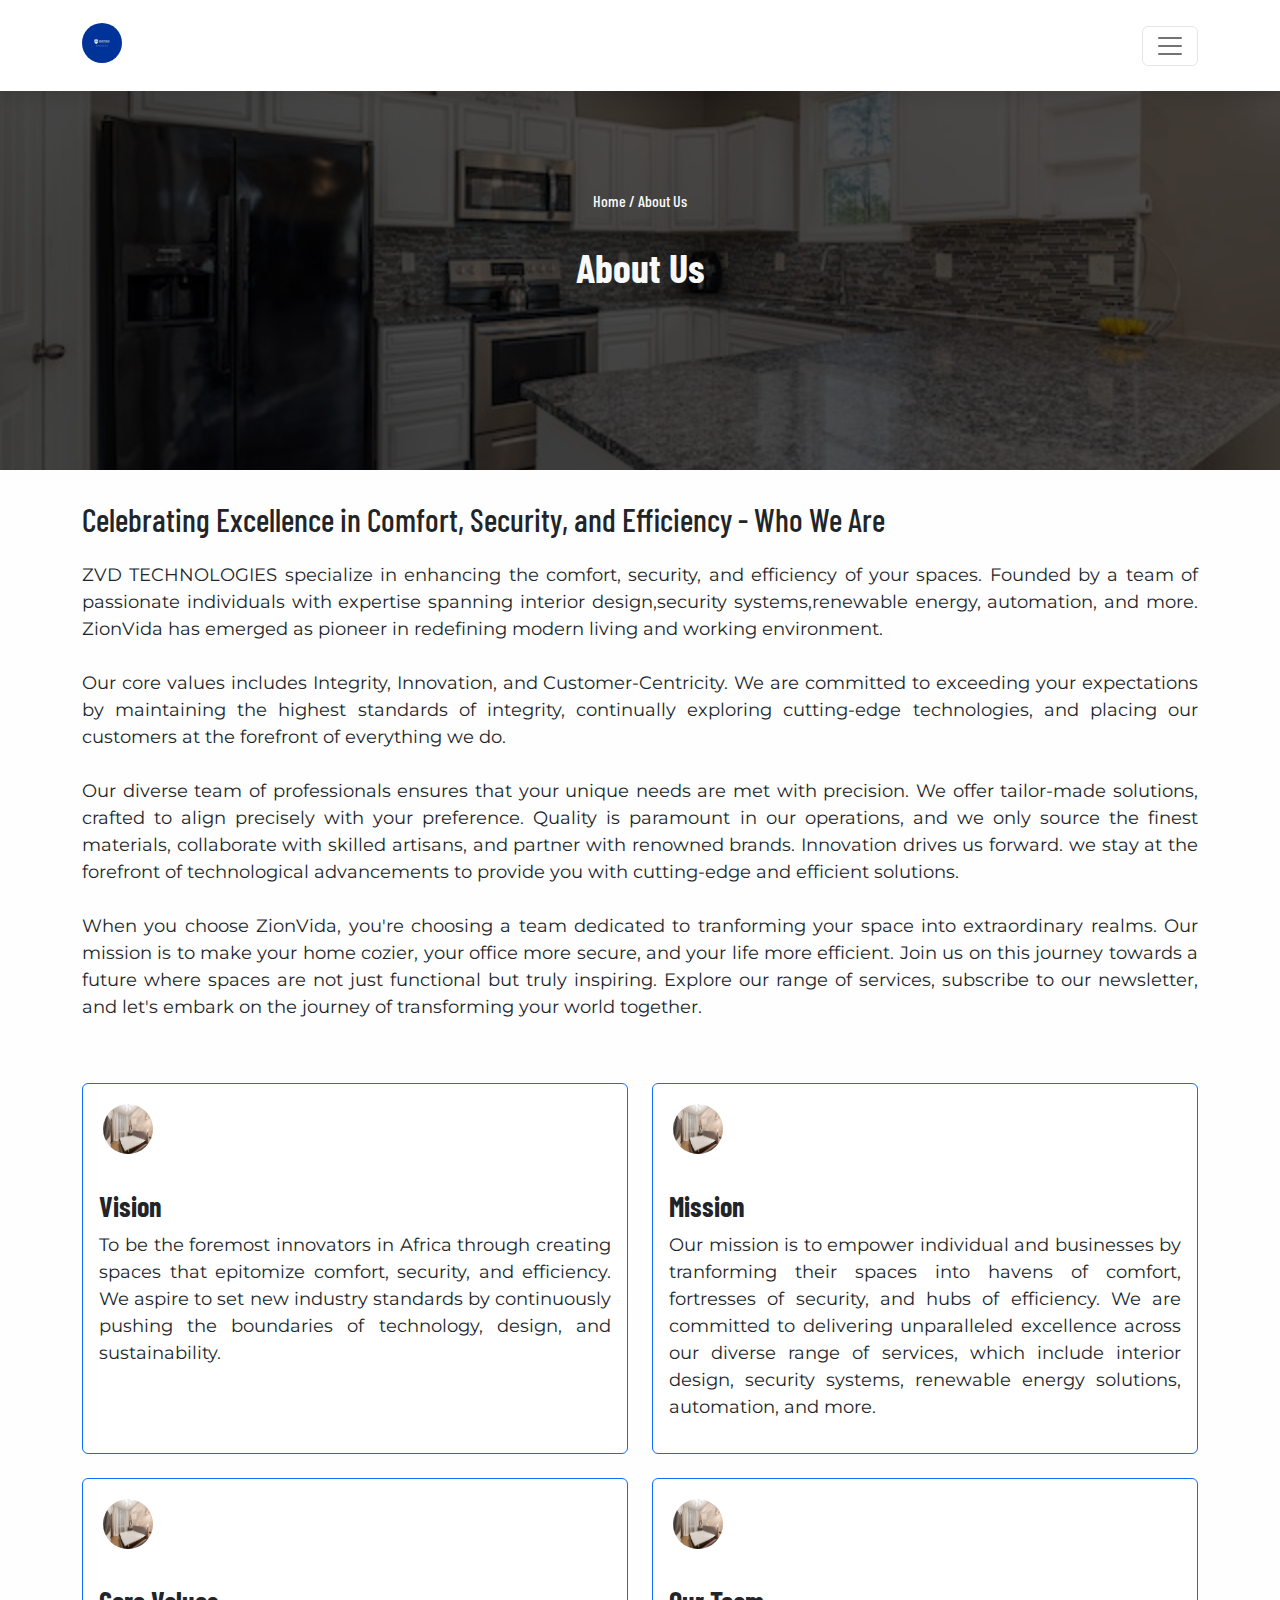
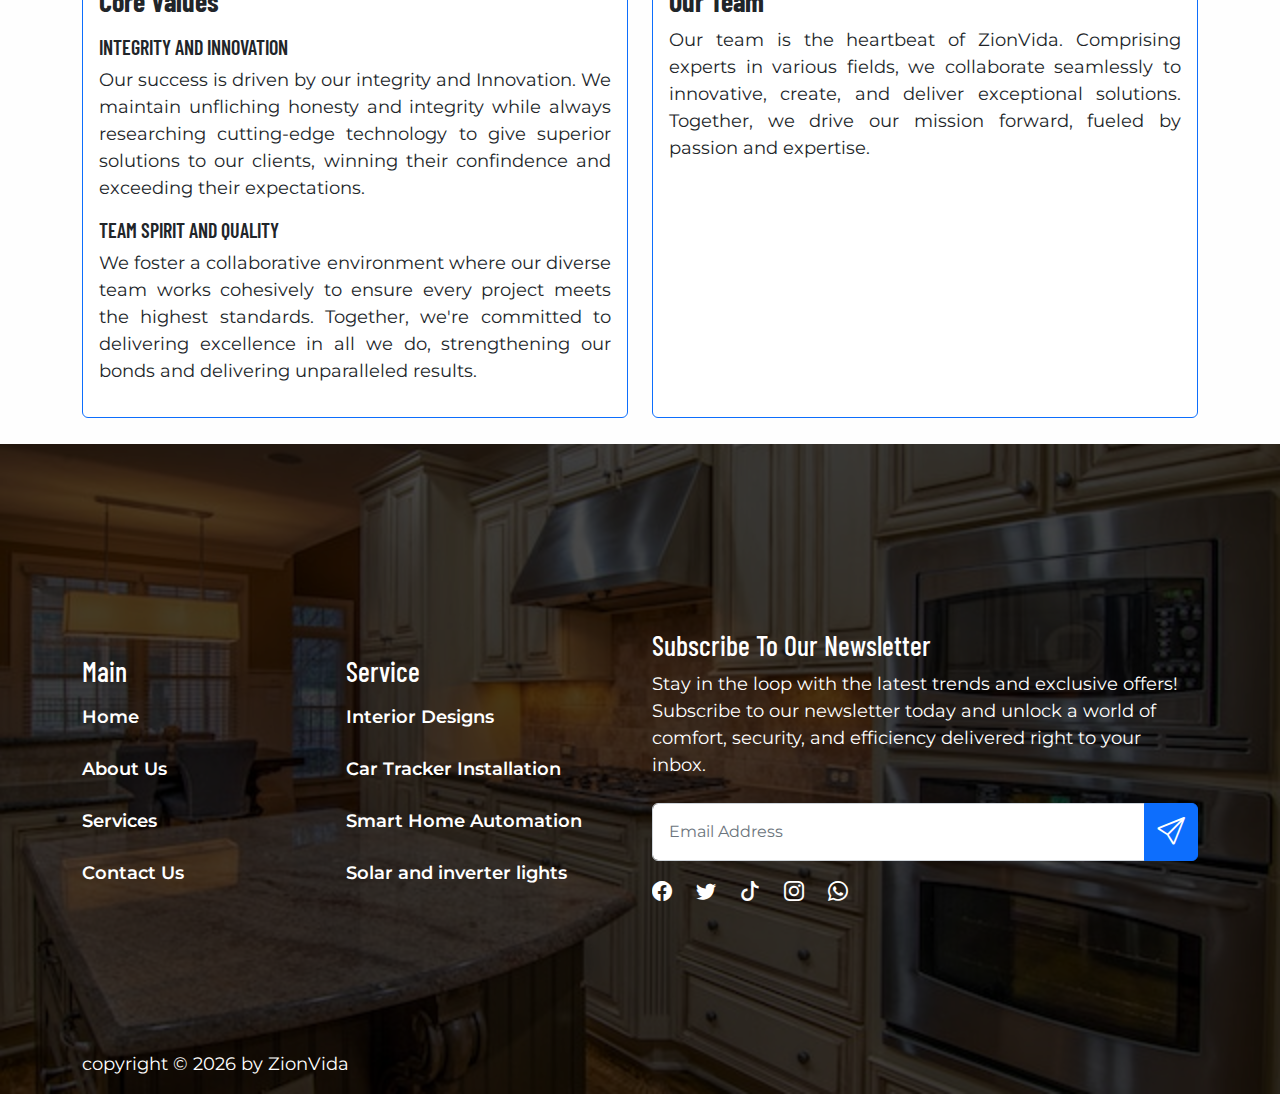
==== about.html @ 63280623 "New updated" ====
<!DOCTYPE html>
<html lang="en">

<head>
  <meta charset="UTF-8">
  <meta name="viewport" content="width=device-width, initial-scale=1.0">
  <title>About us</title>
  <link rel="stylesheet" href="bootstrap-5.2.2-dist/css/bootstrap.css">
  <link rel="stylesheet" href="https://cdn.jsdelivr.net/npm/bootstrap-icons@1.10.5/font/bootstrap-icons.css">
  <link rel="stylesheet" href="about.css">
  <link rel="stylesheet" href="general.css">
</head>

<body>
  <!-- nav -->
  <div class="parentContainer">
    <nav class="navbar bg-white fixed-top">
      <div class="container">
        <a class="navbar-brand text-white" href="index.html">
          <img src="images/logo.jpg" alt="Logo" width="40" height="40" class="d-inline-block align-text-top logoImg">
        </a>
        <button class="navbar-toggler" type="button" data-bs-toggle="offcanvas" data-bs-target="#offcanvasNavbar"
          aria-controls="offcanvasNavbar">
          <span class="navbar-toggler-icon"></span>
        </button>
        <div class="offcanvas offcanvas-end" tabindex="-1" id="offcanvasNavbar" aria-labelledby="offcanvasNavbarLabel">
          <div class="offcanvas-header">
            <h5 class="offcanvas-title" id="offcanvasNavbarLabel">ZionVida</h5>
            <button type="button" class="btn-close" data-bs-dismiss="offcanvas" aria-label="Close"></button>
          </div>
          <div class="offcanvas-body">
            <ul class="navbar-nav justify-content-end flex-grow-1 pe-3">
              <li class="nav-item">
                <a class="nav-link active" aria-current="page" href="index.html">Home</a>
              </li>
              <li class="nav-item">
                <a class="nav-link" href="about.html">About</a>
              </li>
              <li class="nav-item dropdown">
                <a class="nav-link dropdown-toggle" href="#" role="button" data-bs-toggle="dropdown"
                  aria-expanded="false">
                  Services
                </a>
                <ul class="dropdown-menu">
                  <li><a class="dropdown-item" href="servicelist.html">Service List</a></li>
                  <li>
                    <hr class="dropdown-divider">
                  </li>
                  <li><a class="dropdown-item" href="servicedetails.html">Service Detail</a></li>
                </ul>
              </li>
              <li class="nav-item">
                <a class="nav-link" href="contact.html">Contact</a>
              </li>
            </ul>
          </div>
        </div>
      </div>
    </nav>
  </div>


  <!--end of  nav -->


  <header class="header container-fluid">
    <div class="overlay"></div>
    <!-- overlay Text -->
    <div class="mask text-light">
      <h6 class="text-capitalize">Home / About Us</h6>

      <h2 class="fs-1 fw-bold mt-4">About Us</h2>

    </div>

    <!--end of overlay Text -->
  </header>

  <section class="container banner">
    <h2>Celebrating Excellence in Comfort, Security, and Efficiency - Who We Are</h2>

    <p class="bannerText mt-4">ZVD TECHNOLOGIES specialize in enhancing the comfort, security, and efficiency of your
      spaces. Founded by a team of passionate individuals with expertise spanning interior design,security
      systems,renewable energy, automation, and more. ZionVida has emerged as pioneer in redefining modern living and
      working environment.
      <br>
      <br>
      Our core values includes Integrity, Innovation, and Customer-Centricity. We are committed to exceeding your
      expectations by maintaining the highest standards of integrity, continually exploring cutting-edge technologies,
      and placing our customers at the forefront of everything we do.
      <br>
      <br>
      Our diverse team of professionals ensures that your unique needs are met with precision. We offer tailor-made
      solutions, crafted to align precisely with your preference. Quality is paramount in our operations, and we only
      source the finest materials, collaborate with skilled artisans, and partner with renowned brands.
      Innovation drives us forward. we stay at the forefront of technological advancements to provide you with
      cutting-edge and efficient solutions.

      <br><br>
      When you choose ZionVida, you're choosing a team dedicated to tranforming your space into extraordinary realms.
      Our mission is to make your home cozier, your office more secure, and your life more efficient. Join us on this
      journey towards a future where spaces are not just functional but truly inspiring. Explore our range of services,
      subscribe to our newsletter, and let's embark on the journey of transforming your world together.
    </p>
  </section>


  <section class="container cardlayer my-3">
    <div class="row row-cols-1 row-cols-md-2 g-4">
      <div class="col">
        <div class="card border-primary h-100">
          <img src="images/BD3.jpg" class="image" alt="">
          <div class="card-body">
            <h5 class="card-title fw-bolder fs-3">Vision</h5>
            <p class="card-text">To be the foremost innovators in Africa through creating spaces that epitomize comfort,
              security, and efficiency. We aspire to set new industry standards by continuously pushing the boundaries
              of technology, design, and sustainability.</p>
          </div>
        </div>
      </div>
      <div class="col">
        <div class="card border-primary h-100">
          <img src="images/BD3.jpg" class="image" alt="">
          <div class="card-body">
            <h5 class="card-title fw-bolder fs-3">Mission</h5>
            <p class="card-text">Our mission is to empower individual and businesses by tranforming their spaces into
              havens of comfort, fortresses of security, and hubs of efficiency. We are committed to delivering
              unparalleled excellence across our diverse range of services, which include interior design, security
              systems, renewable energy solutions, automation, and more.
            <p>
          </div>
        </div>
      </div>
      <div class="col">
        <div class="card border-primary h-100">
          <img src="images/BD3.jpg" class="image" alt="">
          <div class="card-body">
            <h5 class="card-title fw-bolder fs-3">Core Values</h5>
            <div class="card-text">
              <h6 class="mt-3 fw-semibold fs-5 text-uppercase">Integrity And Innovation</h6>
              <p>Our success is driven by our integrity and Innovation. We maintain unfliching honesty and integrity
                while always researching cutting-edge technology to give superior solutions to our clients, winning
                their confindence and exceeding their expectations.</p>
              <h6 class="mt-3 fw-semibold fs-5 text-uppercase">Team Spirit And Quality</h6>
              <p>We foster a collaborative environment where our diverse team works cohesively to ensure every project
                meets the highest standards. Together, we're committed to delivering excellence in all we do,
                strengthening our bonds and delivering unparalleled results.</p>
            </div>
          </div>
        </div>
      </div>
      <div class="col">
        <div class="card border-primary h-100">
          <img src="images/BD3.jpg" class="image" alt="">
          <div class="card-body">
            <h5 class="card-title fw-bolder fs-3">Our Team</h5>
            <p class="card-text">Our team is the heartbeat of ZionVida. Comprising experts in various fields, we
              collaborate seamlessly to innovative, create, and deliver exceptional solutions. Together, we drive our
              mission forward, fueled by passion and expertise.</p>
          </div>
        </div>
      </div>

    </div>
  </section>


  <footer class="footer container-fluid">
    <div class="overlay"></div>
    <section class="container-md foot my-5">
      <div class="row footrow parentContainer">
        <div class="col-md-6">
          <article class="footerwords wordsOver d-flex
                        align-items-center justify-content-between">
            <div class="main">
              <h3 class="mb-3">Main</h3>
              <a href="index.html" class="fw-semibold">Home</a>
              <a href="about.html" class="fw-semibold">About Us</a>
              <a href="servicelist.html" class="fw-semibold">Services</a>
              <a href="contact.html" class="fw-semibold">Contact Us</a>
            </div>
            <div class="service">
              <h3 class="mb-3">Service</h3>
              <a href="servicelist.html" class="fw-semibold">Interior Designs</a>
              <a href="servicelist.html" class="fw-semibold">Car Tracker Installation</a>
              <a href="servicelist.html" class="fw-semibold">Smart Home Automation</a>
              <a href="servicelist.html" class="fw-semibold">Solar and inverter lights</a>
            </div>
          </article>
        </div>
        <div class="col-md-6">
          <article class="News pt-4">
            <h3 class="text-white text-capitalize">Subscribe to our newsletter</h3>
            <p class="text-white lh-2 pb-2">Stay in the loop with the latest trends and exclusive offers! Subscribe to our newsletter today and unlock a world of
            comfort, security, and efficiency delivered right to your inbox.</p>
            <form class="form-floating form">
              <div class="input-group mb-3">
                <input type="text" class="form-control p-3" placeholder="Email Address"
                  aria-label="Recipient's username" aria-describedby="button-addon2">
                <button class="btn btn-primary" type="submit" id="button-addon2">
                  <i class="bi bi-send changeIconSizeSend"></i>
                </button>
              </div>
            </form>
            <div class="internetIcon d-flex align-items-center">
              <a href="#" target="_blank"><i class="bi bi-facebook pe-4 footerIcon"></i></a>
              <a href="#" target="_blank"><i class="bi bi-twitter pe-4 footerIcon"></i></a>
              <a href="#" target="_blank"><i class="bi bi-tiktok pe-4 footerIcon"></i></a>
              <a href="#" target="_blank"><i class="bi bi-instagram pe-4 footerIcon"></i></a>
              <a href="#" target="_blank"><i class="bi bi-whatsapp pe-4 footerIcon"></i></a>
            </div>
          </article>
        </div>
      </div>
    </section>


    <div class="container-md Year">
      <div class="row">
        <div class="col-md-6">
          <div class="year">
            <p>copyright <span>&COPY;</span> <span class="date"></span> by ZionVida</p>
          </div>
        </div>
      </div>

    </div>


  </footer>


  <script src="bootstrap-5.2.2-dist/js/bootstrap.bundle.js"></script>
  <script src="app.js"></script>
</body>

</html>
---- about.css ----
.bannerText{
  text-align: justify;
}


.cardlayer{
 transform: translateY(130px);
}

.image{
  width: 50px;
  height: 50px;
  border-radius: 50%;
  margin: 20px 20px;
}

.card-text{
  text-align: justify;
}
---- general.css ----
@import url('https://fonts.googleapis.com/css2?family=Barlow+Condensed:wght@700&family=Montserrat&display=swap');

body{
font-family: 'Montserrat', sans-serif;
font-size: 18px;
background-color: rgba(252, 252, 252, 0.466);
}

h1,h2,h3,h4,h5,h6{
  font-family: 'Barlow Condensed', sans-serif;
}

/* header  and Navbar*/
.header {
  background: url("images/KT2.jpg") center/cover fixed no-repeat;
  width: 100%;
  max-height: 800px;
  height: 400px;
  position: static;
  top: 0;
  right: 0;
  transform: translateY(70px);
  /* z-index: 2; */
}

.navbar{
  background-color: rgba(252, 252, 252, 0.466);
  box-shadow: 0 5px 15px rgba(0,0,0,.1);
}

.overlay {
  background-color: rgba(0, 0, 0, 0.7);
  width: 100%;
  height: 100%;
  position: absolute;
  top: 0;
  left: 0;
  
}

.logoImg{
  border-radius: 50%;
  transform: translateY(10px);
}

.parentContainer{
  position: relative;
  overflow: hidden;
}

.mask {
  display: flex;
  justify-content: center;
  align-items: center;
  height: 450px;
  width: 100%;
  position: absolute;
  bottom: 0;
  left: 0;
  flex-direction: column;
  text-align: center;
}

.banner{
 position: relative;
 overflow: hidden;
 bottom: 0;
 left: 0;
 transform: translateY(100px);
}
/* end header  and Navbar*/


/* footer */
.footer {
  background: url("images/KT4.jpg") center/cover fixed no-repeat;
  width: 100%;
  max-height: 650px;
  height: 700px;
  position: relative;
  top: 0;
  bottom: 0;
  left: 0;
  right: 0;
  transform: translateY(140px);
}

.wordsOver {
  /* position: absolute; */
  color: white;
  /* border: 4px solid red; */
  max-width: 100%;
  width: 500px;
  margin-top: 30px;
 
}

.News{
  overflow: hidden;
  
}


.foot{
  /* border: 3px solid yellow; */
  position: absolute;
  top: 0;
  left: 0;
  right: 0;
  bottom: 0;
  display: flex;
  justify-content: center;
  align-items: center;
  max-height: 100%;
  
}

.footrow{
  display: flex;
  justify-content: center;
  align-items: center;
  
}

a {
  text-decoration: none;
  color: white;
  display: flex;
  margin-bottom: 25px;
}



.footerIcon{
  font-size: 20px;
}

.changeIconSizeSend{
  font-size: 28px;
}



.year{
  position: absolute;
  bottom: 0;
  color: white;
}
/*end footer */
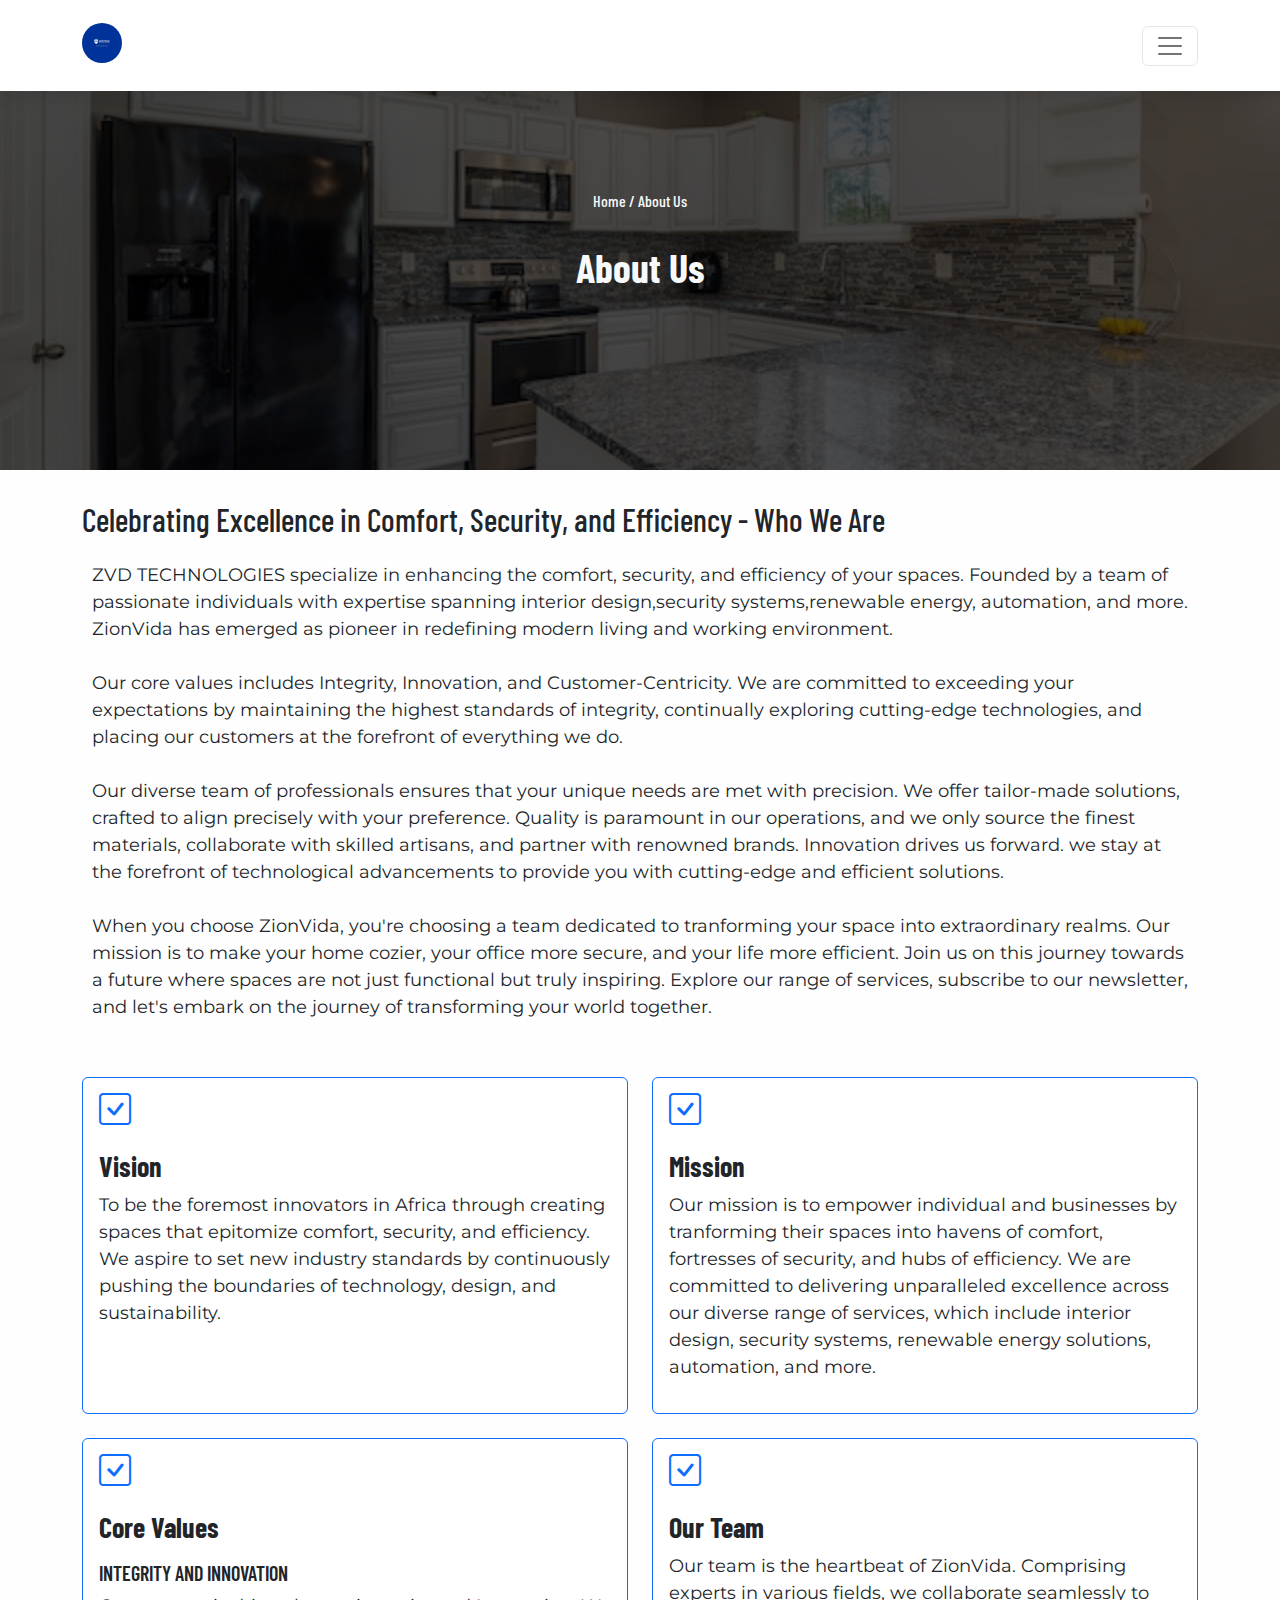
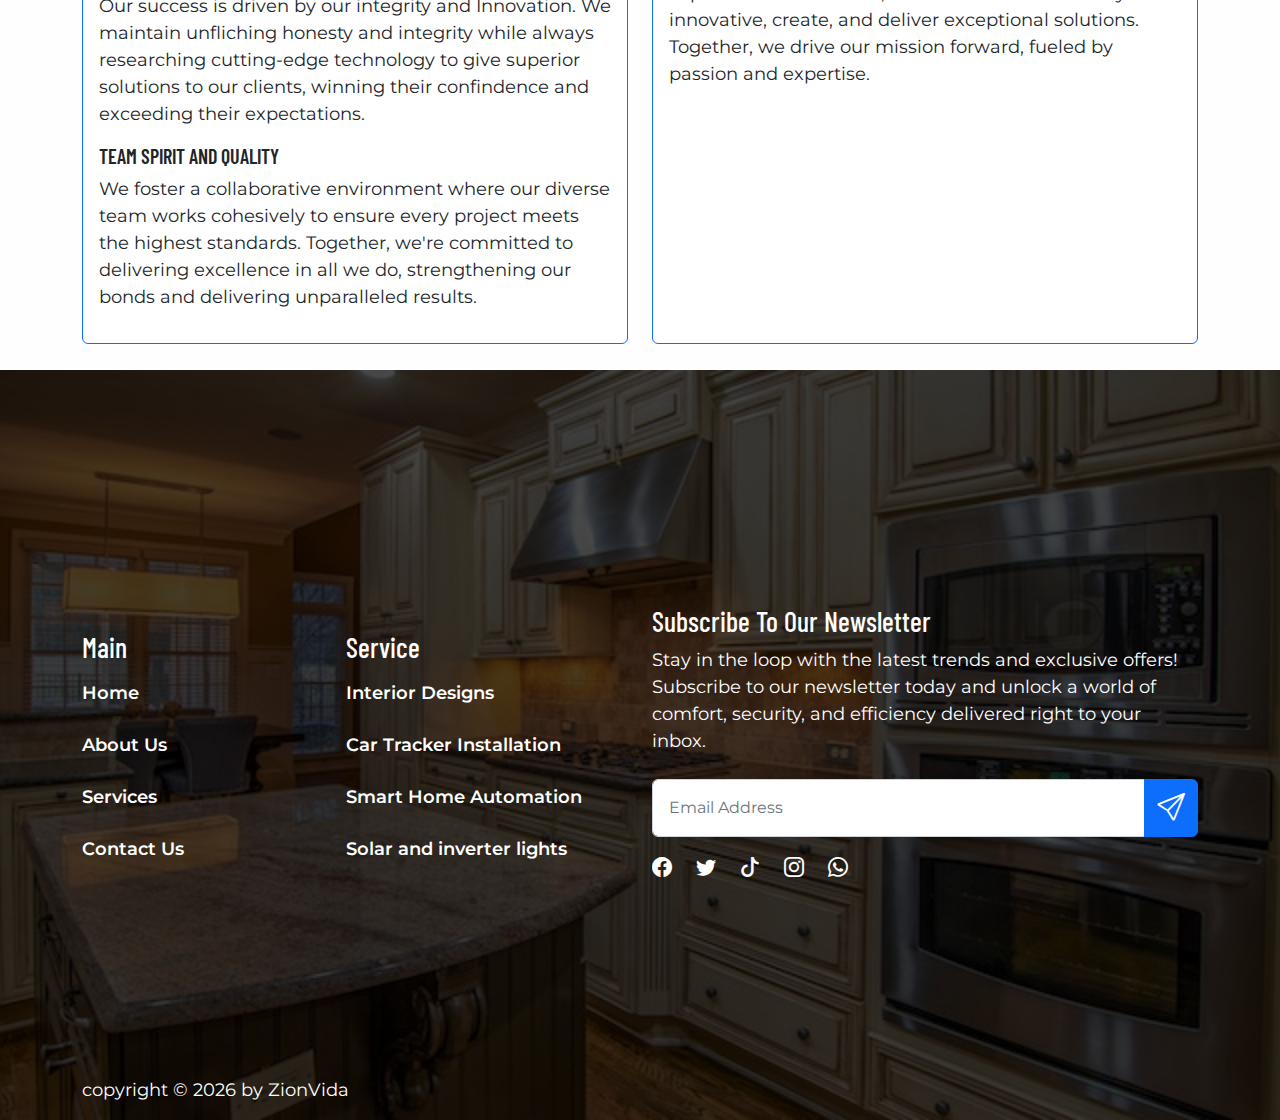
==== commit dc674ea8: "form worked on" ====
--- a/about.html
+++ b/about.html
@@ -109,7 +109,7 @@
     <div class="row row-cols-1 row-cols-md-2 g-4">
       <div class="col">
         <div class="card border-primary h-100">
-          <img src="images/BD3.jpg" class="image" alt="">
+          <i class="bi bi-check-square text-primary ms-3 fs-2 mt-2"></i>
           <div class="card-body">
             <h5 class="card-title fw-bolder fs-3">Vision</h5>
             <p class="card-text">To be the foremost innovators in Africa through creating spaces that epitomize comfort,
@@ -120,7 +120,7 @@
       </div>
       <div class="col">
         <div class="card border-primary h-100">
-          <img src="images/BD3.jpg" class="image" alt="">
+          <i class="bi bi-check-square text-primary ms-3 fs-2 mt-2"></i>
           <div class="card-body">
             <h5 class="card-title fw-bolder fs-3">Mission</h5>
             <p class="card-text">Our mission is to empower individual and businesses by tranforming their spaces into
@@ -133,7 +133,7 @@
       </div>
       <div class="col">
         <div class="card border-primary h-100">
-          <img src="images/BD3.jpg" class="image" alt="">
+          <i class="bi bi-check-square text-primary ms-3 fs-2 mt-2"></i>
           <div class="card-body">
             <h5 class="card-title fw-bolder fs-3">Core Values</h5>
             <div class="card-text">
@@ -151,7 +151,7 @@
       </div>
       <div class="col">
         <div class="card border-primary h-100">
-          <img src="images/BD3.jpg" class="image" alt="">
+          <i class="bi bi-check-square text-primary ms-3 fs-2 mt-2"></i>
           <div class="card-body">
             <h5 class="card-title fw-bolder fs-3">Our Team</h5>
             <p class="card-text">Our team is the heartbeat of ZionVida. Comprising experts in various fields, we
--- a/about.css
+++ b/about.css
@@ -2,7 +2,7 @@
 
 
 .bannerText{
-  text-align: justify;
+  margin: 10px;
 }
 
 
@@ -10,17 +10,10 @@
  transform: translateY(130px);
 }
 
-.image{
-  width: 50px;
-  height: 50px;
-  border-radius: 50%;
-  margin: 20px 20px;
-}
-
-.card-text{
-  text-align: justify;
-}
 
 
 
 
+
+
+
--- a/general.css
+++ b/general.css
@@ -4,6 +4,8 @@
 font-family: 'Montserrat', sans-serif;
 font-size: 18px;
 background-color: rgba(252, 252, 252, 0.466);
+line-height: 1.5;
+
 }
 
 h1,h2,h3,h4,h5,h6{
@@ -75,8 +77,8 @@
 .footer {
   background: url("images/KT4.jpg") center/cover fixed no-repeat;
   width: 100%;
-  max-height: 650px;
-  height: 700px;
+  /* max-height: 650px; */
+  height: 750px;
   position: relative;
   top: 0;
   bottom: 0;
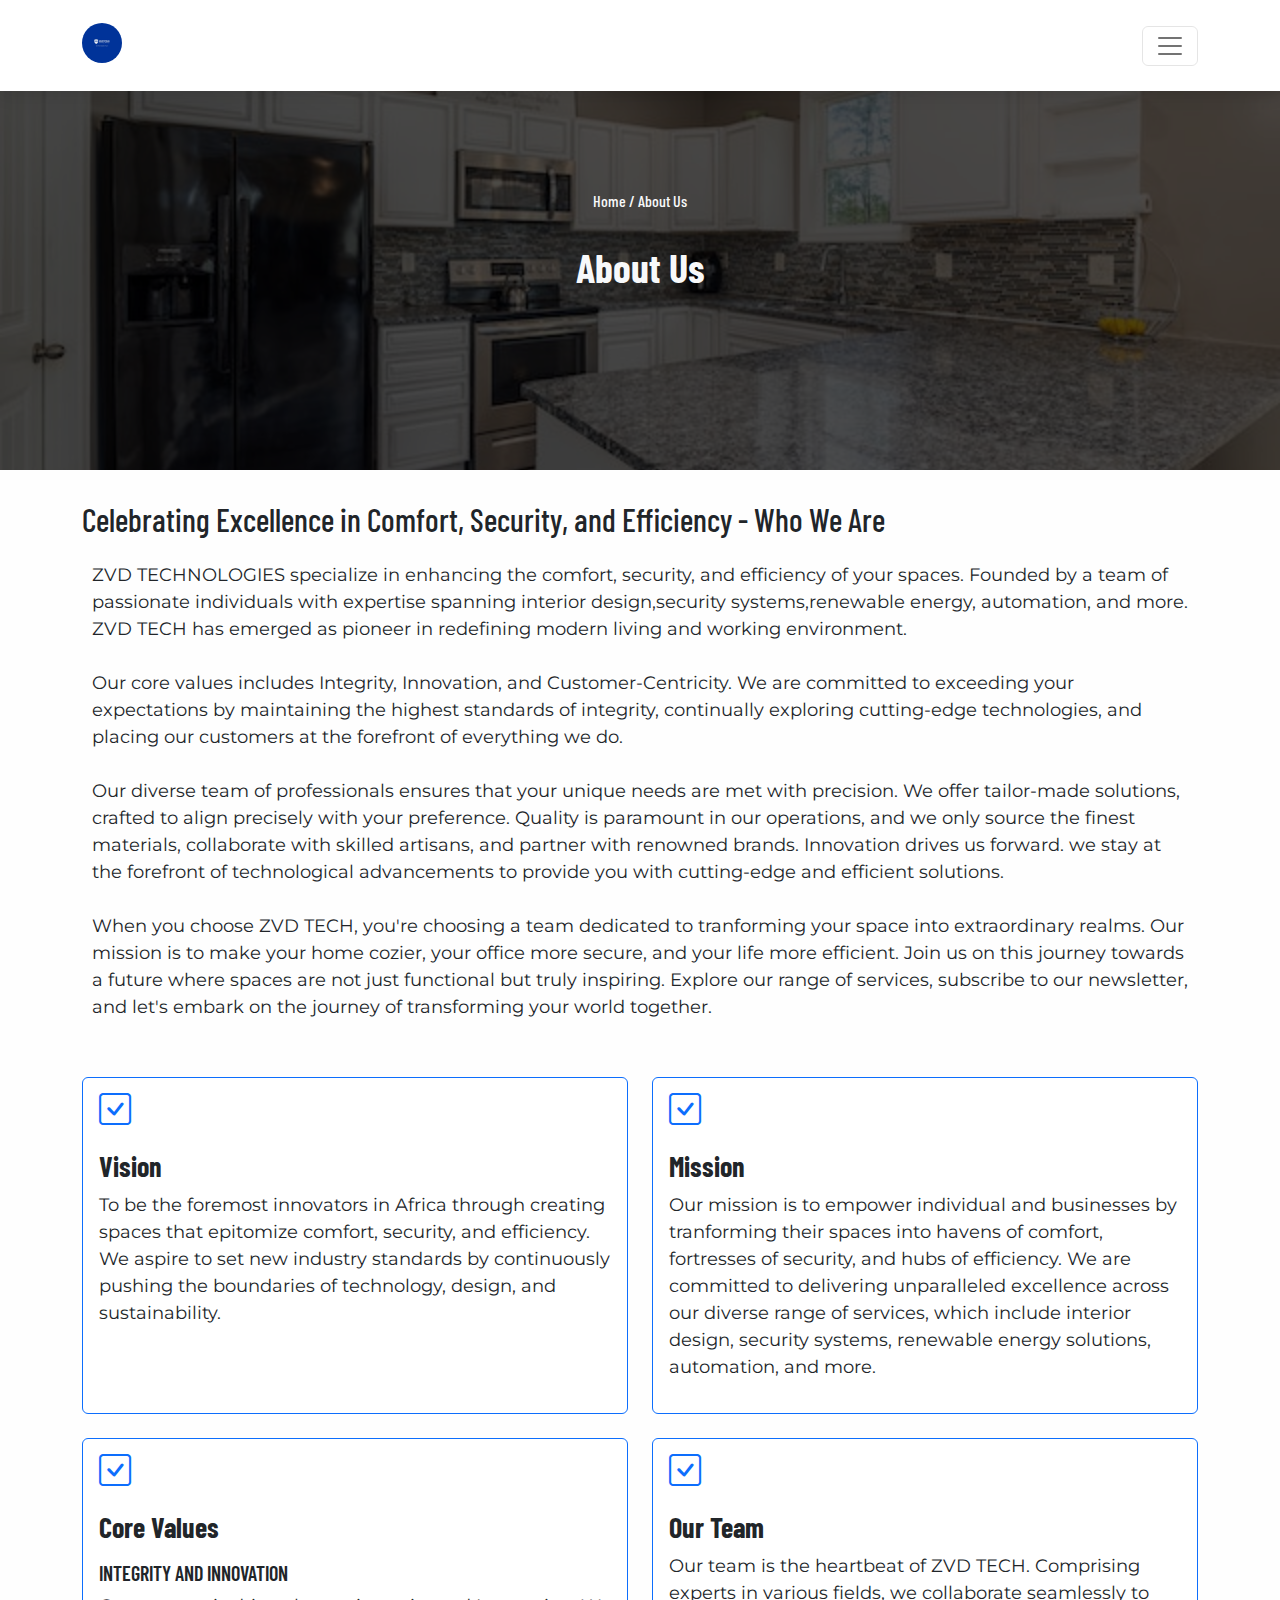
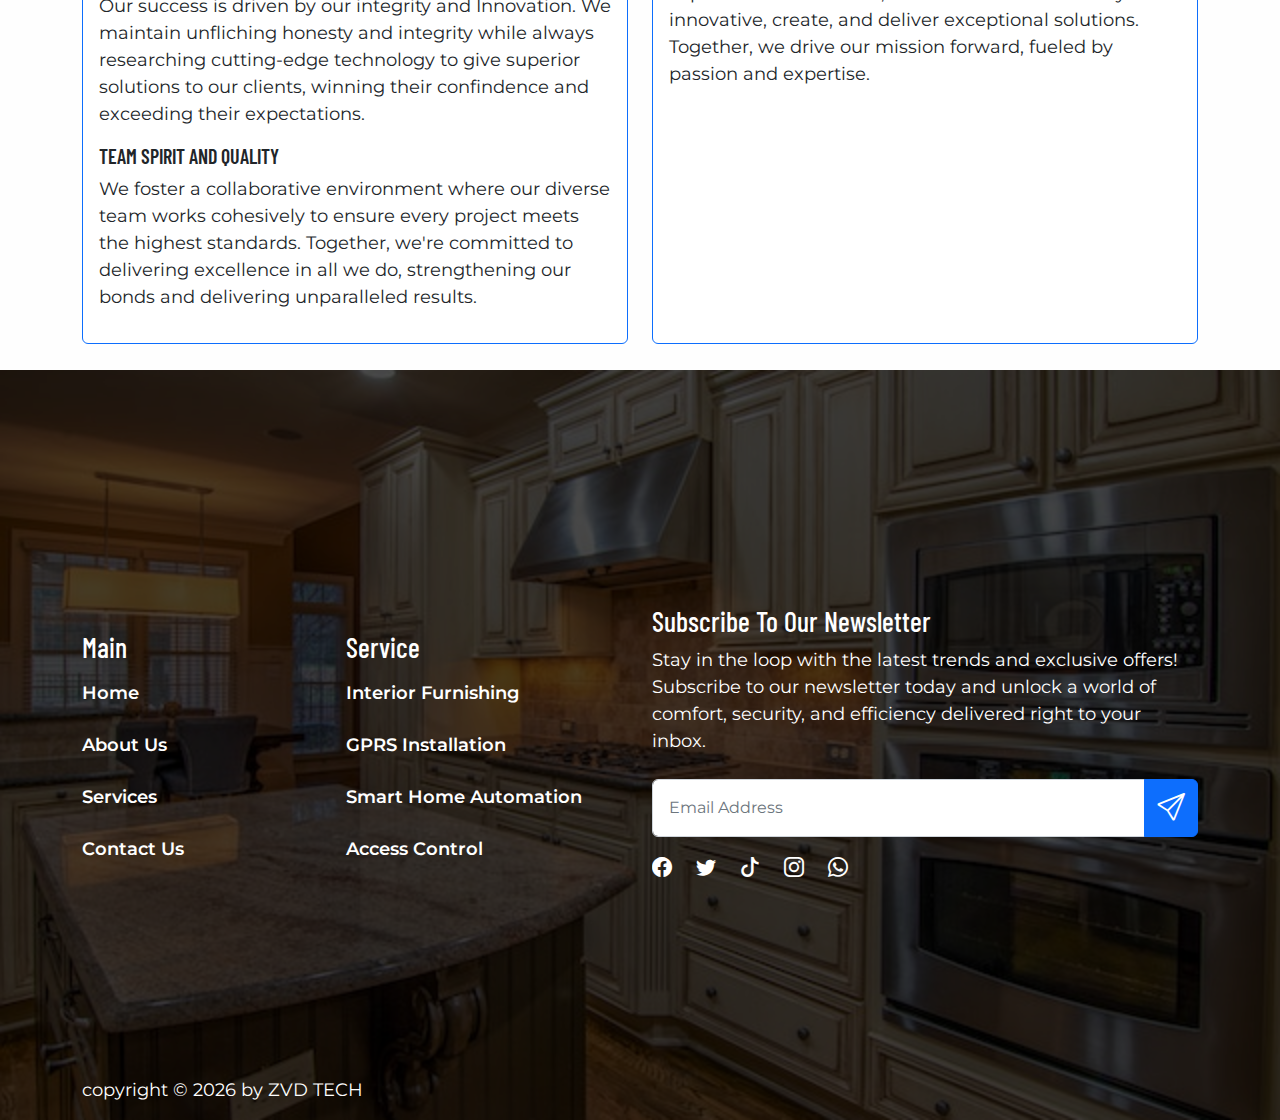
==== commit 8face3ad: "latest update" ====
--- a/about.html
+++ b/about.html
@@ -25,7 +25,7 @@
         </button>
         <div class="offcanvas offcanvas-end" tabindex="-1" id="offcanvasNavbar" aria-labelledby="offcanvasNavbarLabel">
           <div class="offcanvas-header">
-            <h5 class="offcanvas-title" id="offcanvasNavbarLabel">ZionVida</h5>
+            <h5 class="offcanvas-title" id="offcanvasNavbarLabel">ZVD TECHNOLOGIES</h5>
             <button type="button" class="btn-close" data-bs-dismiss="offcanvas" aria-label="Close"></button>
           </div>
           <div class="offcanvas-body">
@@ -81,7 +81,7 @@
 
     <p class="bannerText mt-4">ZVD TECHNOLOGIES specialize in enhancing the comfort, security, and efficiency of your
       spaces. Founded by a team of passionate individuals with expertise spanning interior design,security
-      systems,renewable energy, automation, and more. ZionVida has emerged as pioneer in redefining modern living and
+      systems,renewable energy, automation, and more. ZVD TECH has emerged as pioneer in redefining modern living and
       working environment.
       <br>
       <br>
@@ -97,7 +97,7 @@
       cutting-edge and efficient solutions.
 
       <br><br>
-      When you choose ZionVida, you're choosing a team dedicated to tranforming your space into extraordinary realms.
+      When you choose ZVD TECH, you're choosing a team dedicated to tranforming your space into extraordinary realms.
       Our mission is to make your home cozier, your office more secure, and your life more efficient. Join us on this
       journey towards a future where spaces are not just functional but truly inspiring. Explore our range of services,
       subscribe to our newsletter, and let's embark on the journey of transforming your world together.
@@ -154,7 +154,7 @@
           <i class="bi bi-check-square text-primary ms-3 fs-2 mt-2"></i>
           <div class="card-body">
             <h5 class="card-title fw-bolder fs-3">Our Team</h5>
-            <p class="card-text">Our team is the heartbeat of ZionVida. Comprising experts in various fields, we
+            <p class="card-text">Our team is the heartbeat of ZVD TECH. Comprising experts in various fields, we
               collaborate seamlessly to innovative, create, and deliver exceptional solutions. Together, we drive our
               mission forward, fueled by passion and expertise.</p>
           </div>
@@ -181,10 +181,10 @@
             </div>
             <div class="service">
               <h3 class="mb-3">Service</h3>
-              <a href="servicelist.html" class="fw-semibold">Interior Designs</a>
-              <a href="servicelist.html" class="fw-semibold">Car Tracker Installation</a>
+              <a href="servicelist.html" class="fw-semibold">Interior Furnishing</a>
+              <a href="servicelist.html" class="fw-semibold">GPRS Installation</a>
               <a href="servicelist.html" class="fw-semibold">Smart Home Automation</a>
-              <a href="servicelist.html" class="fw-semibold">Solar and inverter lights</a>
+              <a href="servicelist.html" class="fw-semibold">Access Control</a>
             </div>
           </article>
         </div>
@@ -219,7 +219,7 @@
       <div class="row">
         <div class="col-md-6">
           <div class="year">
-            <p>copyright <span>&COPY;</span> <span class="date"></span> by ZionVida</p>
+            <p>copyright <span>&COPY;</span> <span class="date"></span> by ZVD TECH</p>
           </div>
         </div>
       </div>
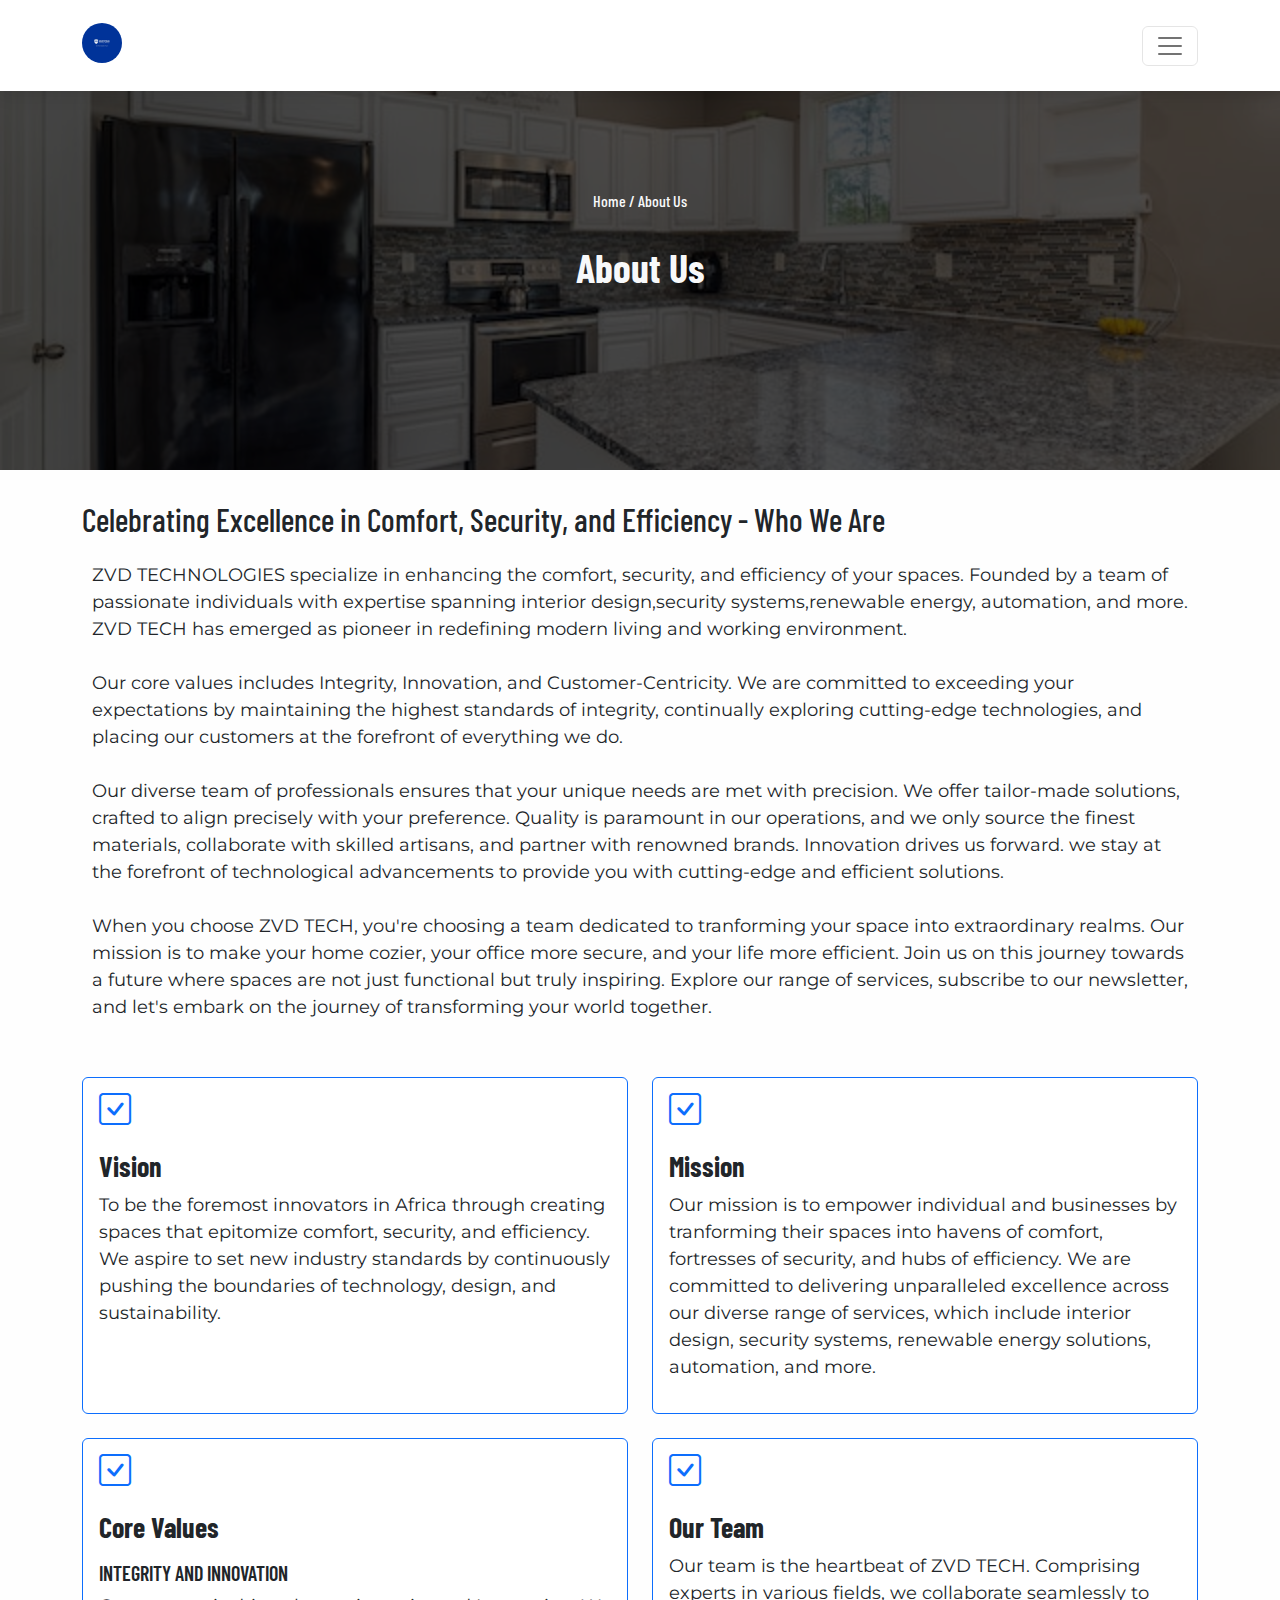
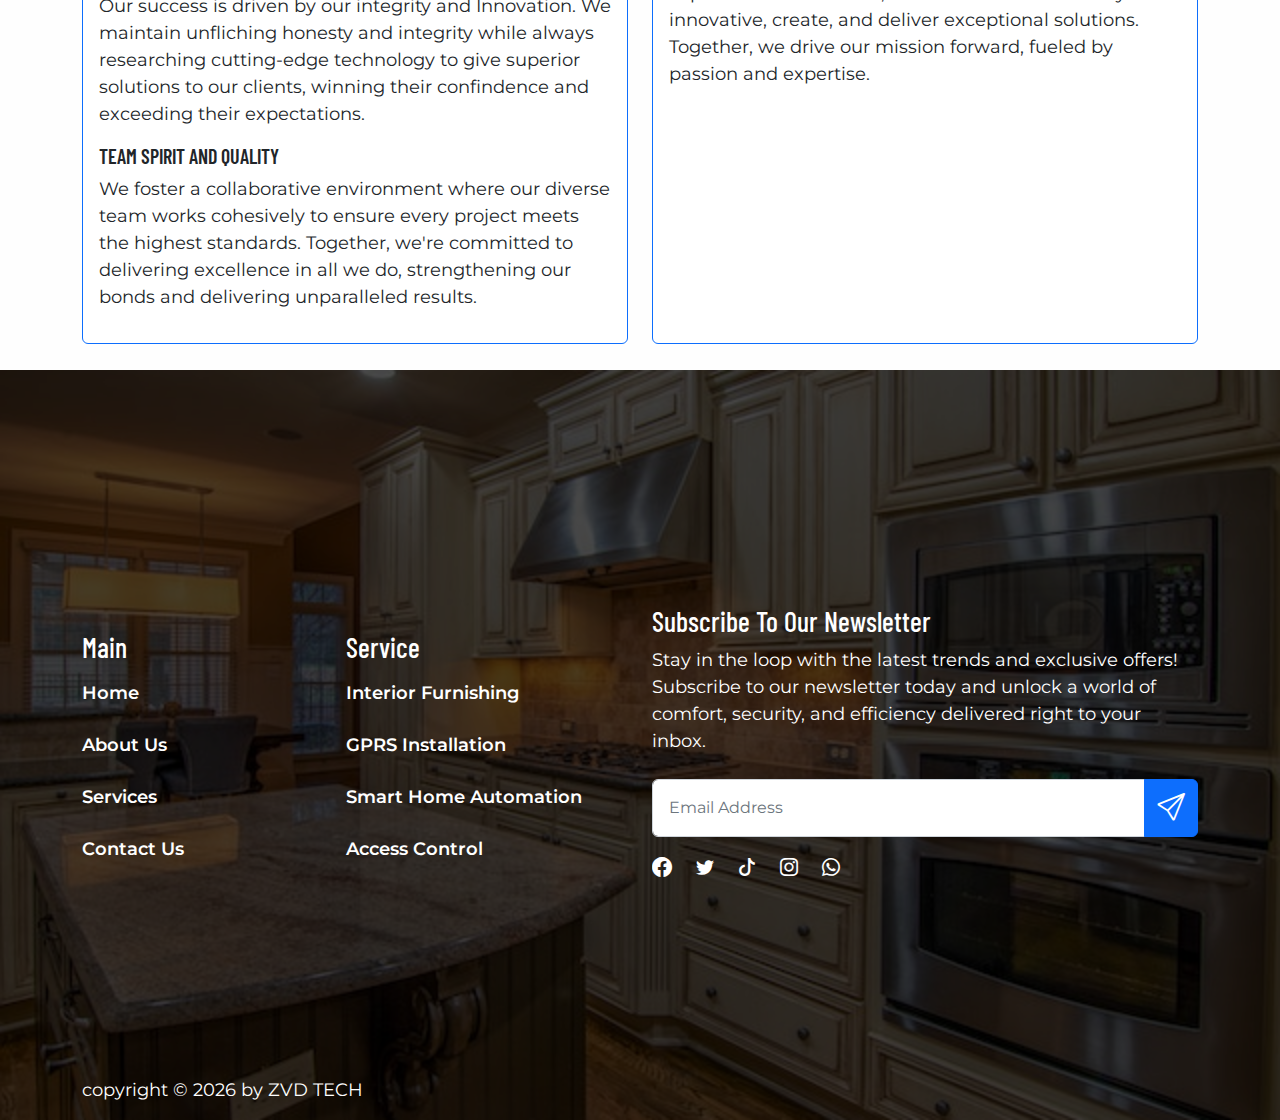
==== commit 736935fb: "few changes made" ====
--- a/about.html
+++ b/about.html
@@ -4,6 +4,7 @@
 <head>
   <meta charset="UTF-8">
   <meta name="viewport" content="width=device-width, initial-scale=1.0">
+  <link rel="icon" type="image/png" sizes="32x32" href="FAVICON.png">
   <title>About us</title>
   <link rel="stylesheet" href="bootstrap-5.2.2-dist/css/bootstrap.css">
   <link rel="stylesheet" href="https://cdn.jsdelivr.net/npm/bootstrap-icons@1.10.5/font/bootstrap-icons.css">
@@ -193,9 +194,9 @@
             <h3 class="text-white text-capitalize">Subscribe to our newsletter</h3>
             <p class="text-white lh-2 pb-2">Stay in the loop with the latest trends and exclusive offers! Subscribe to our newsletter today and unlock a world of
             comfort, security, and efficiency delivered right to your inbox.</p>
-            <form class="form-floating form">
+            <form class="form-floating form mailForm">
               <div class="input-group mb-3">
-                <input type="text" class="form-control p-3" placeholder="Email Address"
+                <input type="email" class="form-control p-3 Subscribemail" placeholder="Email Address"
                   aria-label="Recipient's username" aria-describedby="button-addon2">
                 <button class="btn btn-primary" type="submit" id="button-addon2">
                   <i class="bi bi-send changeIconSizeSend"></i>
@@ -204,10 +205,12 @@
             </form>
             <div class="internetIcon d-flex align-items-center">
               <a href="#" target="_blank"><i class="bi bi-facebook pe-4 footerIcon"></i></a>
-              <a href="#" target="_blank"><i class="bi bi-twitter pe-4 footerIcon"></i></a>
-              <a href="#" target="_blank"><i class="bi bi-tiktok pe-4 footerIcon"></i></a>
-              <a href="#" target="_blank"><i class="bi bi-instagram pe-4 footerIcon"></i></a>
-              <a href="#" target="_blank"><i class="bi bi-whatsapp pe-4 footerIcon"></i></a>
+            <a href="https://twitter.com/zvdTechnologies?t=W2h3ahDxuJiU-Y1O9losLg&s=09" target="_blank"><i
+                class="bi bi-twitter pe-4 changeIconSize"></i></a>
+            <a href="http://tiktok.com/@zvd_tech" target="_blank"><i class="bi bi-tiktok pe-4 changeIconSize"></i></a>
+            <a href="https://www.instagram.com/zvd_technologies?igsh=OGQ5ZDc2ODk2ZA==" target="_blank"><i
+                class="bi bi-instagram pe-4 changeIconSize"></i></a>
+            <a href="https://wa.me/message/SAWPLE6XBEGEH1" target="_blank"><i class="bi bi-whatsapp pe-4 changeIconSize"></i></a>
             </div>
           </article>
         </div>
--- a/general.css
+++ b/general.css
@@ -131,6 +131,10 @@
   margin-bottom: 25px;
 }
 
+.show ::placeholder{
+  color: red;
+}
+
 
 
 .footerIcon{
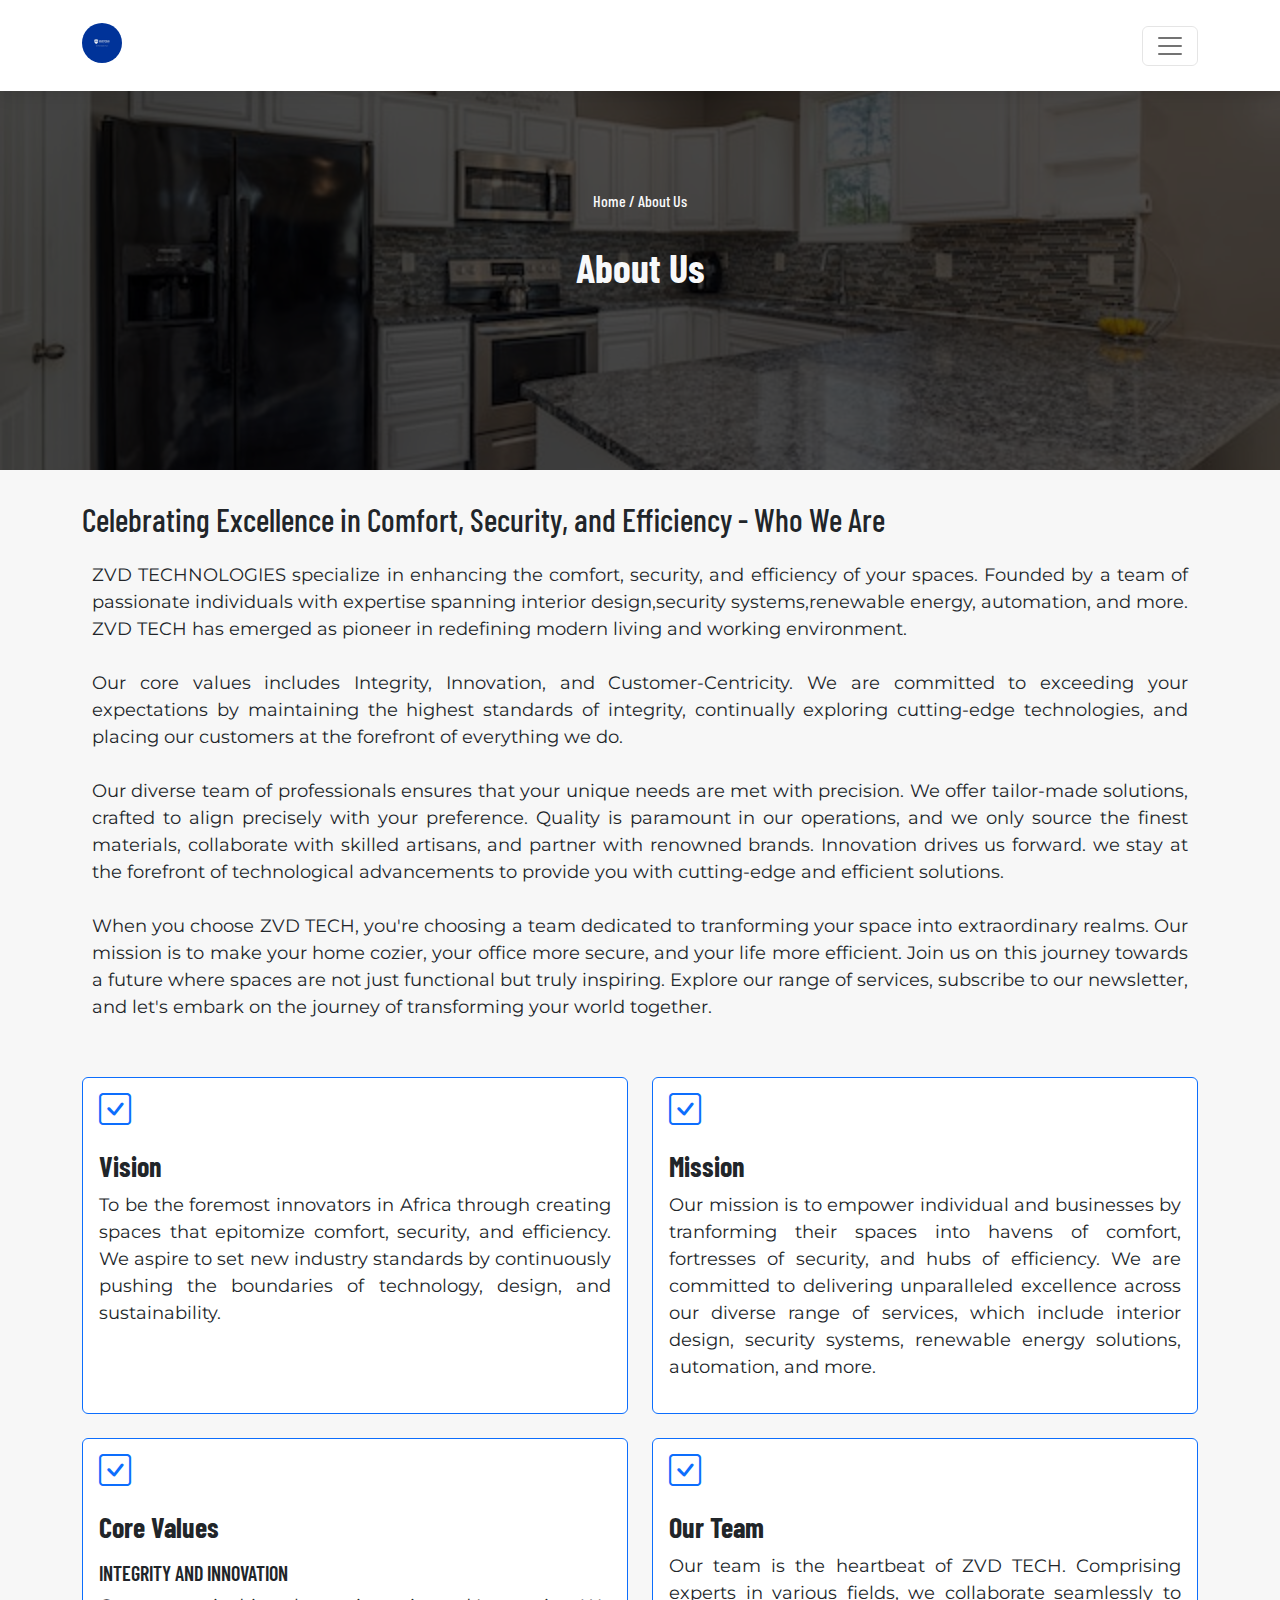
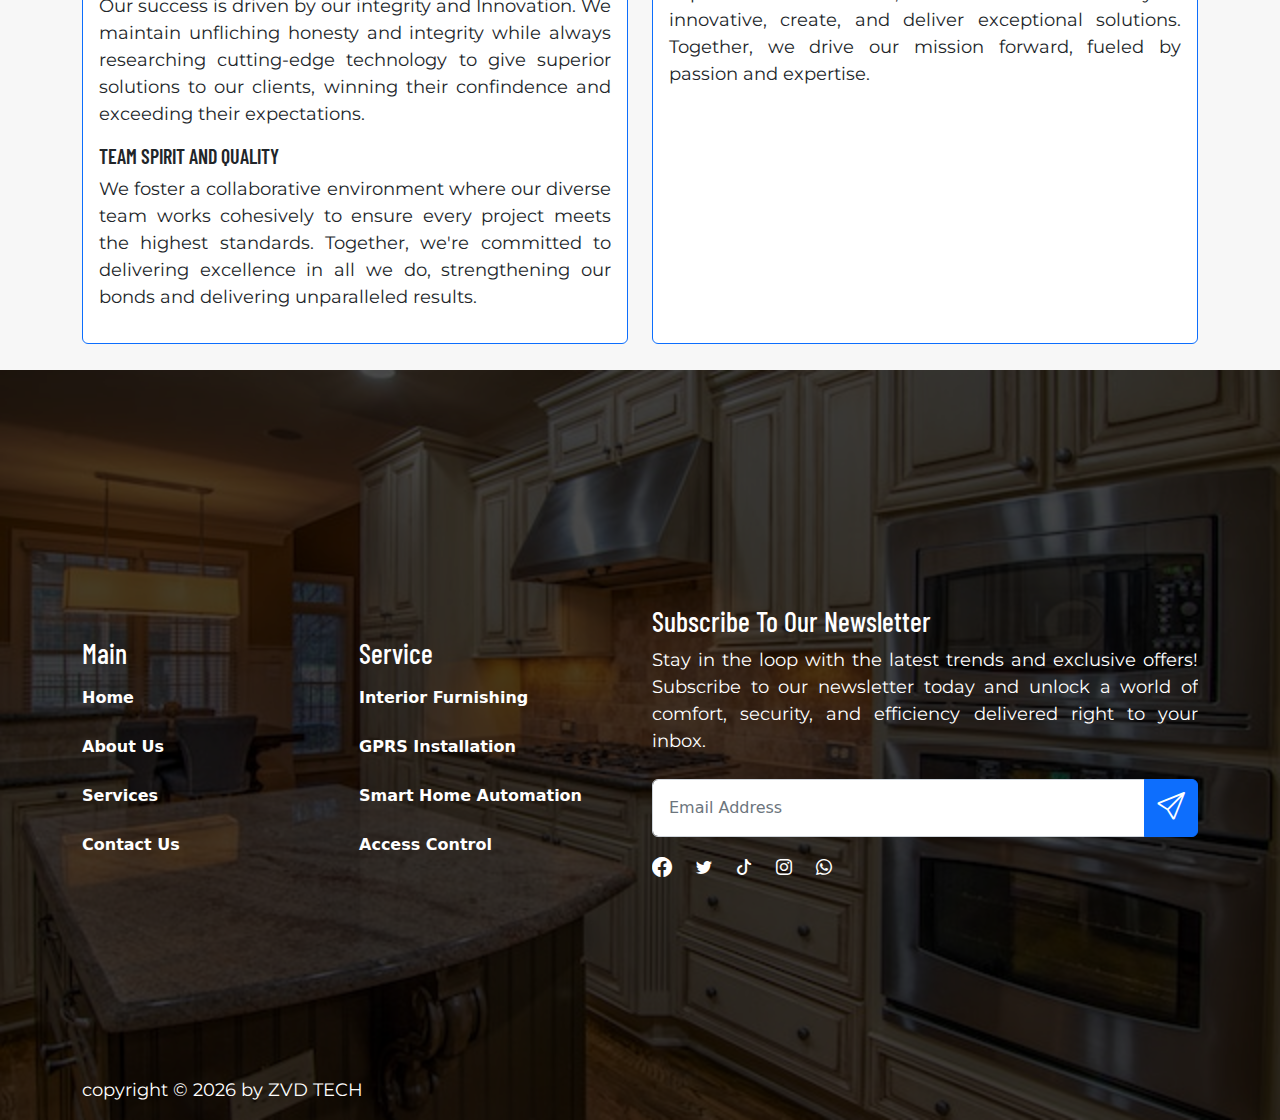
==== commit 8105f04c: "updated changes" ====
--- a/about.html
+++ b/about.html
@@ -204,7 +204,7 @@
               </div>
             </form>
             <div class="internetIcon d-flex align-items-center">
-              <a href="#" target="_blank"><i class="bi bi-facebook pe-4 footerIcon"></i></a>
+              <a href="https://www.facebook.com/profile.php?id=100066739992582&mibextid=ZbWKwL" target="_blank"><i class="bi bi-facebook pe-4 footerIcon"></i></a>
             <a href="https://twitter.com/zvdTechnologies?t=W2h3ahDxuJiU-Y1O9losLg&s=09" target="_blank"><i
                 class="bi bi-twitter pe-4 changeIconSize"></i></a>
             <a href="http://tiktok.com/@zvd_tech" target="_blank"><i class="bi bi-tiktok pe-4 changeIconSize"></i></a>
--- a/general.css
+++ b/general.css
@@ -1,28 +1,32 @@
  @import url('https://fonts.googleapis.com/css2?family=Barlow+Condensed:wght@700&family=Montserrat&display=swap');
 
 body{
-font-family: 'Montserrat', sans-serif;
-font-size: 18px;
-background-color: rgba(252, 252, 252, 0.466);
+background: hsla(0, 0%, 96%, 0.748);
 line-height: 1.5;
-
+word-spacing: normal;
 }
 
 h1,h2,h3,h4,h5,h6{
   font-family: 'Barlow Condensed', sans-serif;
 }
 
+p{
+  font-family: 'Montserrat', sans-serif;
+  font-size: 18px;
+  text-align: justify;
+}
+
 /* header  and Navbar*/
 .header {
   background: url("images/KT2.jpg") center/cover fixed no-repeat;
   width: 100%;
+  display: block;
   max-height: 800px;
   height: 400px;
-  position: static;
+  position: relative;
   top: 0;
   right: 0;
   transform: translateY(70px);
-  /* z-index: 2; */
 }
 
 .navbar{
@@ -77,7 +81,6 @@
 .footer {
   background: url("images/KT4.jpg") center/cover fixed no-repeat;
   width: 100%;
-  /* max-height: 650px; */
   height: 750px;
   position: relative;
   top: 0;
@@ -88,9 +91,7 @@
 }
 
 .wordsOver {
-  /* position: absolute; */
   color: white;
-  /* border: 4px solid red; */
   max-width: 100%;
   width: 500px;
   margin-top: 30px;
@@ -104,7 +105,6 @@
 
 
 .foot{
-  /* border: 3px solid yellow; */
   position: absolute;
   top: 0;
   left: 0;
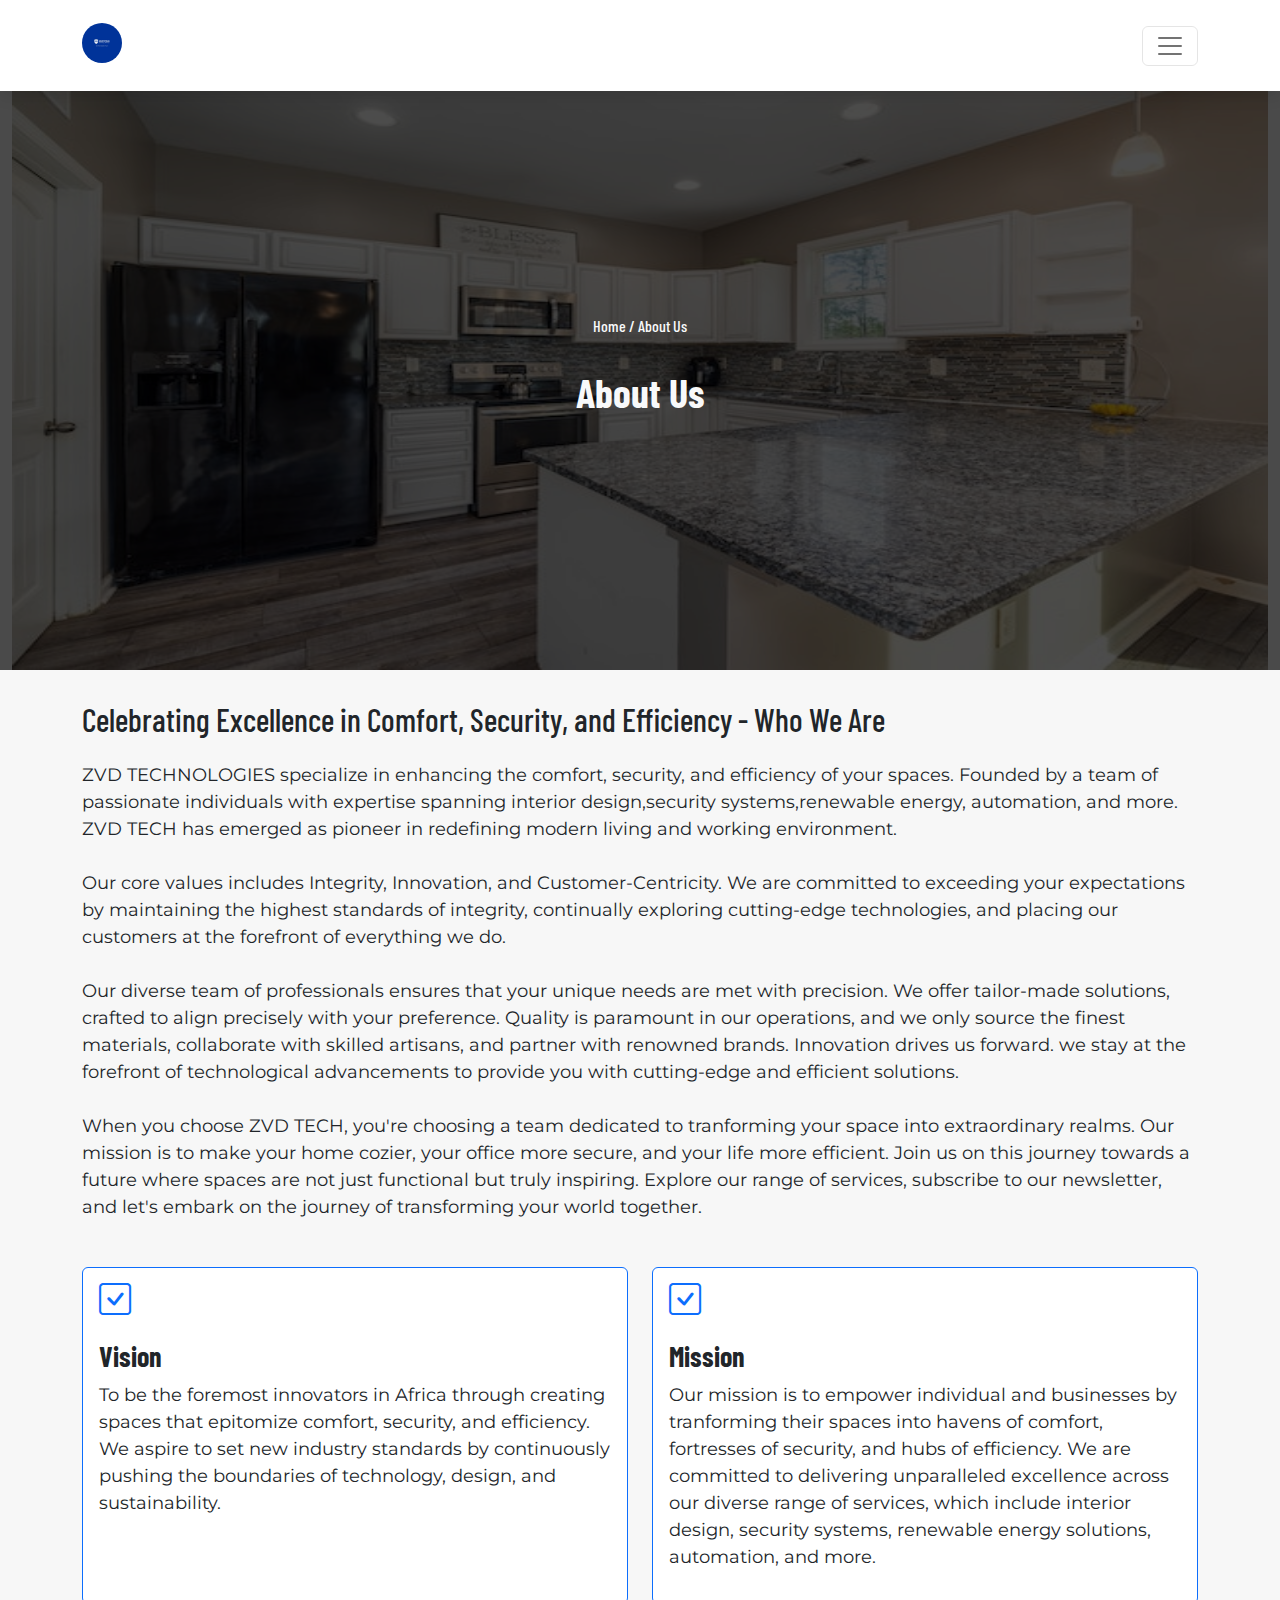
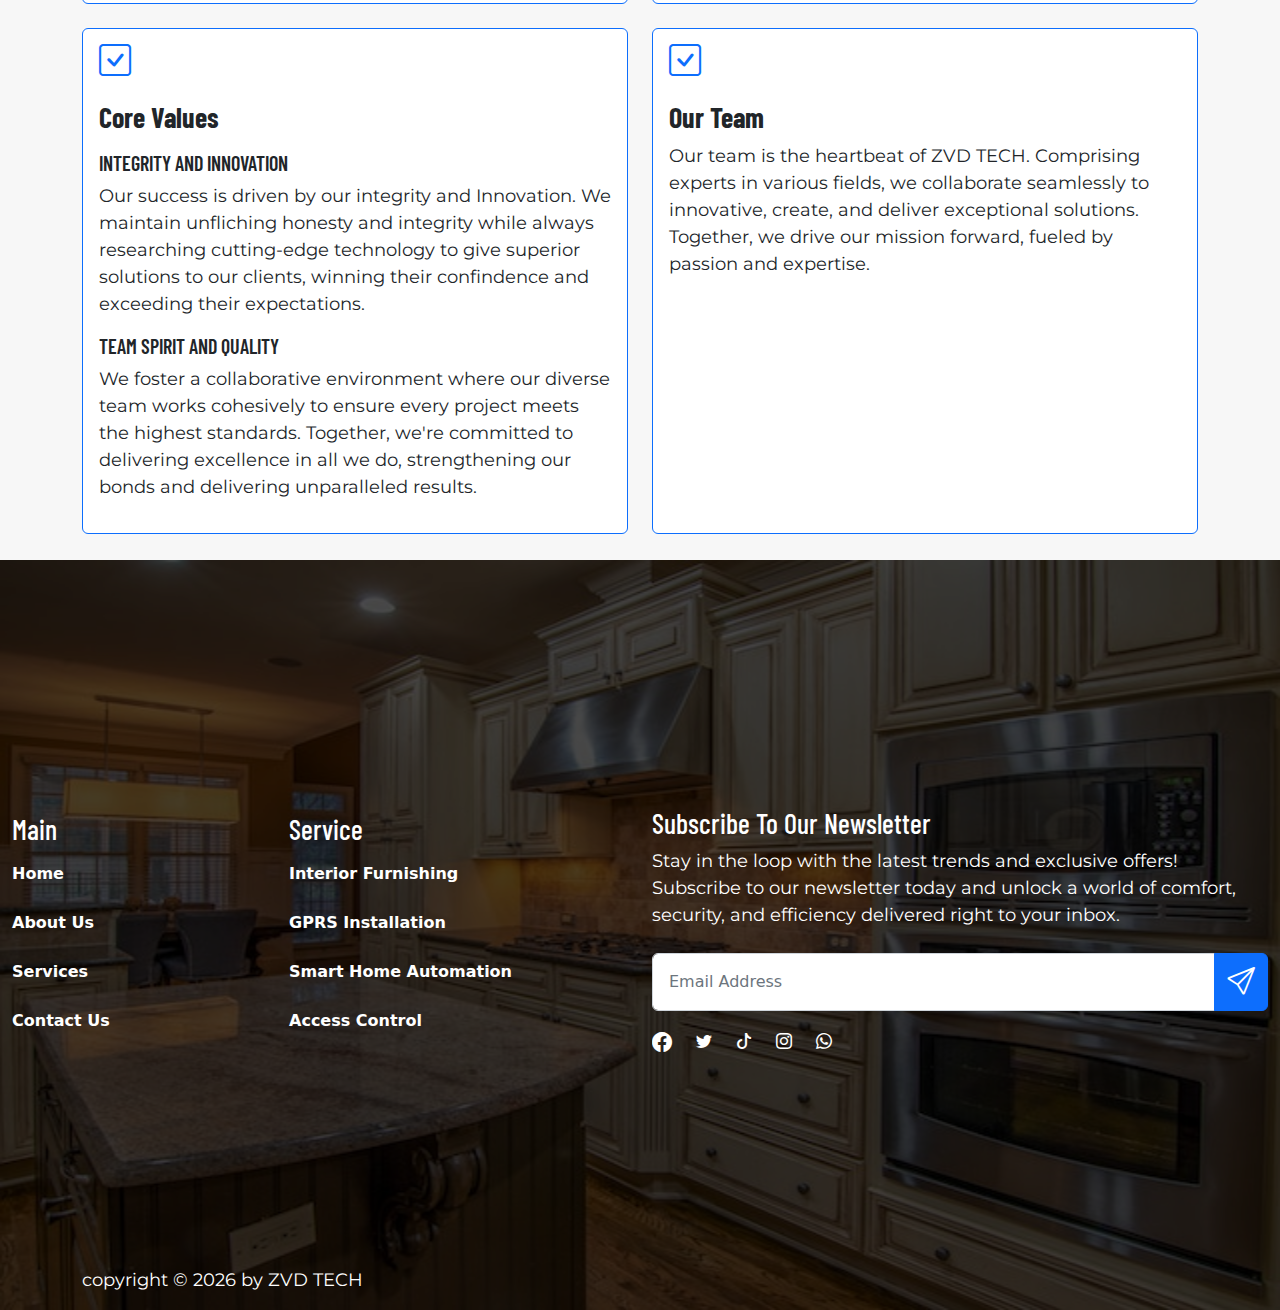
==== commit a9b9b83b: "background updated" ====
--- a/about.html
+++ b/about.html
@@ -65,6 +65,7 @@
 
 
   <header class="header container-fluid">
+    <img src="images/KT2.jpg" class="BcgImage" alt="BcgImage">
     <div class="overlay"></div>
     <!-- overlay Text -->
     <div class="mask text-light">
@@ -166,9 +167,10 @@
   </section>
 
 
-  <footer class="footer container-fluid">
-    <div class="overlay"></div>
-    <section class="container-md foot my-5">
+  <footer class="footer position-relative">
+    <img src="./images/KT4.jpg" class="Bcgfooter" alt="bcgimage">
+    <div class="footeroverlay"></div>
+    <section class="container foot my-5">
       <div class="row footrow parentContainer">
         <div class="col-md-6">
           <article class="footerwords wordsOver d-flex
@@ -199,7 +201,7 @@
                 <input type="email" class="form-control p-3 Subscribemail" placeholder="Email Address"
                   aria-label="Recipient's username" aria-describedby="button-addon2">
                 <button class="btn btn-primary" type="submit" id="button-addon2">
-                  <i class="bi bi-send changeIconSizeSend"></i>
+                  <i class="bi bi-send changeIconSizeSend"></i> 
                 </button>
               </div>
             </form>
--- a/about.css
+++ b/about.css
@@ -2,7 +2,8 @@
 
 
 .bannerText{
-  margin: 10px;
+  padding: 0;
+  margin: 0;
 }
 
 
--- a/general.css
+++ b/general.css
@@ -3,7 +3,7 @@
 body{
 background: hsla(0, 0%, 96%, 0.748);
 line-height: 1.5;
-word-spacing: normal;
+ text-align: left;
 }
 
 h1,h2,h3,h4,h5,h6{
@@ -12,21 +12,18 @@
 
 p{
   font-family: 'Montserrat', sans-serif;
-  font-size: 18px;
-  text-align: justify;
+  font-size: 1.125rem;
 }
 
 /* header  and Navbar*/
 .header {
-  background: url("images/KT2.jpg") center/cover fixed no-repeat;
+  transform: translateY(70px);
+}
+
+.BcgImage{
+  max-width: 100%;
   width: 100%;
-  display: block;
-  max-height: 800px;
-  height: 400px;
-  position: relative;
-  top: 0;
-  right: 0;
-  transform: translateY(70px);
+  height: 600px;
 }
 
 .navbar{
@@ -37,11 +34,10 @@
 .overlay {
   background-color: rgba(0, 0, 0, 0.7);
   width: 100%;
-  height: 100%;
+  height: 600px;
   position: absolute;
   top: 0;
   left: 0;
-  
 }
 
 .logoImg{
@@ -58,7 +54,7 @@
   display: flex;
   justify-content: center;
   align-items: center;
-  height: 450px;
+  height: 600px;
   width: 100%;
   position: absolute;
   bottom: 0;
@@ -78,16 +74,25 @@
 
 
 /* footer */
-.footer {
-  background: url("images/KT4.jpg") center/cover fixed no-repeat;
+
+.footer{
+  transform: translateY(140px);
+}
+
+.Bcgfooter{
+  max-width: 100%;
   width: 100%;
   height: 750px;
-  position: relative;
+}
+
+
+.footeroverlay{
+  background-color: rgba(0, 0, 0, 0.7);
+  width: 100%;
+  height: 750px;
+  position: absolute;
   top: 0;
-  bottom: 0;
   left: 0;
-  right: 0;
-  transform: translateY(140px);
 }
 
 .wordsOver {
@@ -105,24 +110,18 @@
 
 
 .foot{
+ display: flex;
+  justify-content: center;
+  align-items: center;
   position: absolute;
   top: 0;
   left: 0;
-  right: 0;
-  bottom: 0;
-  display: flex;
-  justify-content: center;
-  align-items: center;
-  max-height: 100%;
-  
+  width: 100%;
+  max-width: 100%;
+  height: 650px;
 }
 
-.footrow{
-  display: flex;
-  justify-content: center;
-  align-items: center;
-  
-}
+
 
 a {
   text-decoration: none;
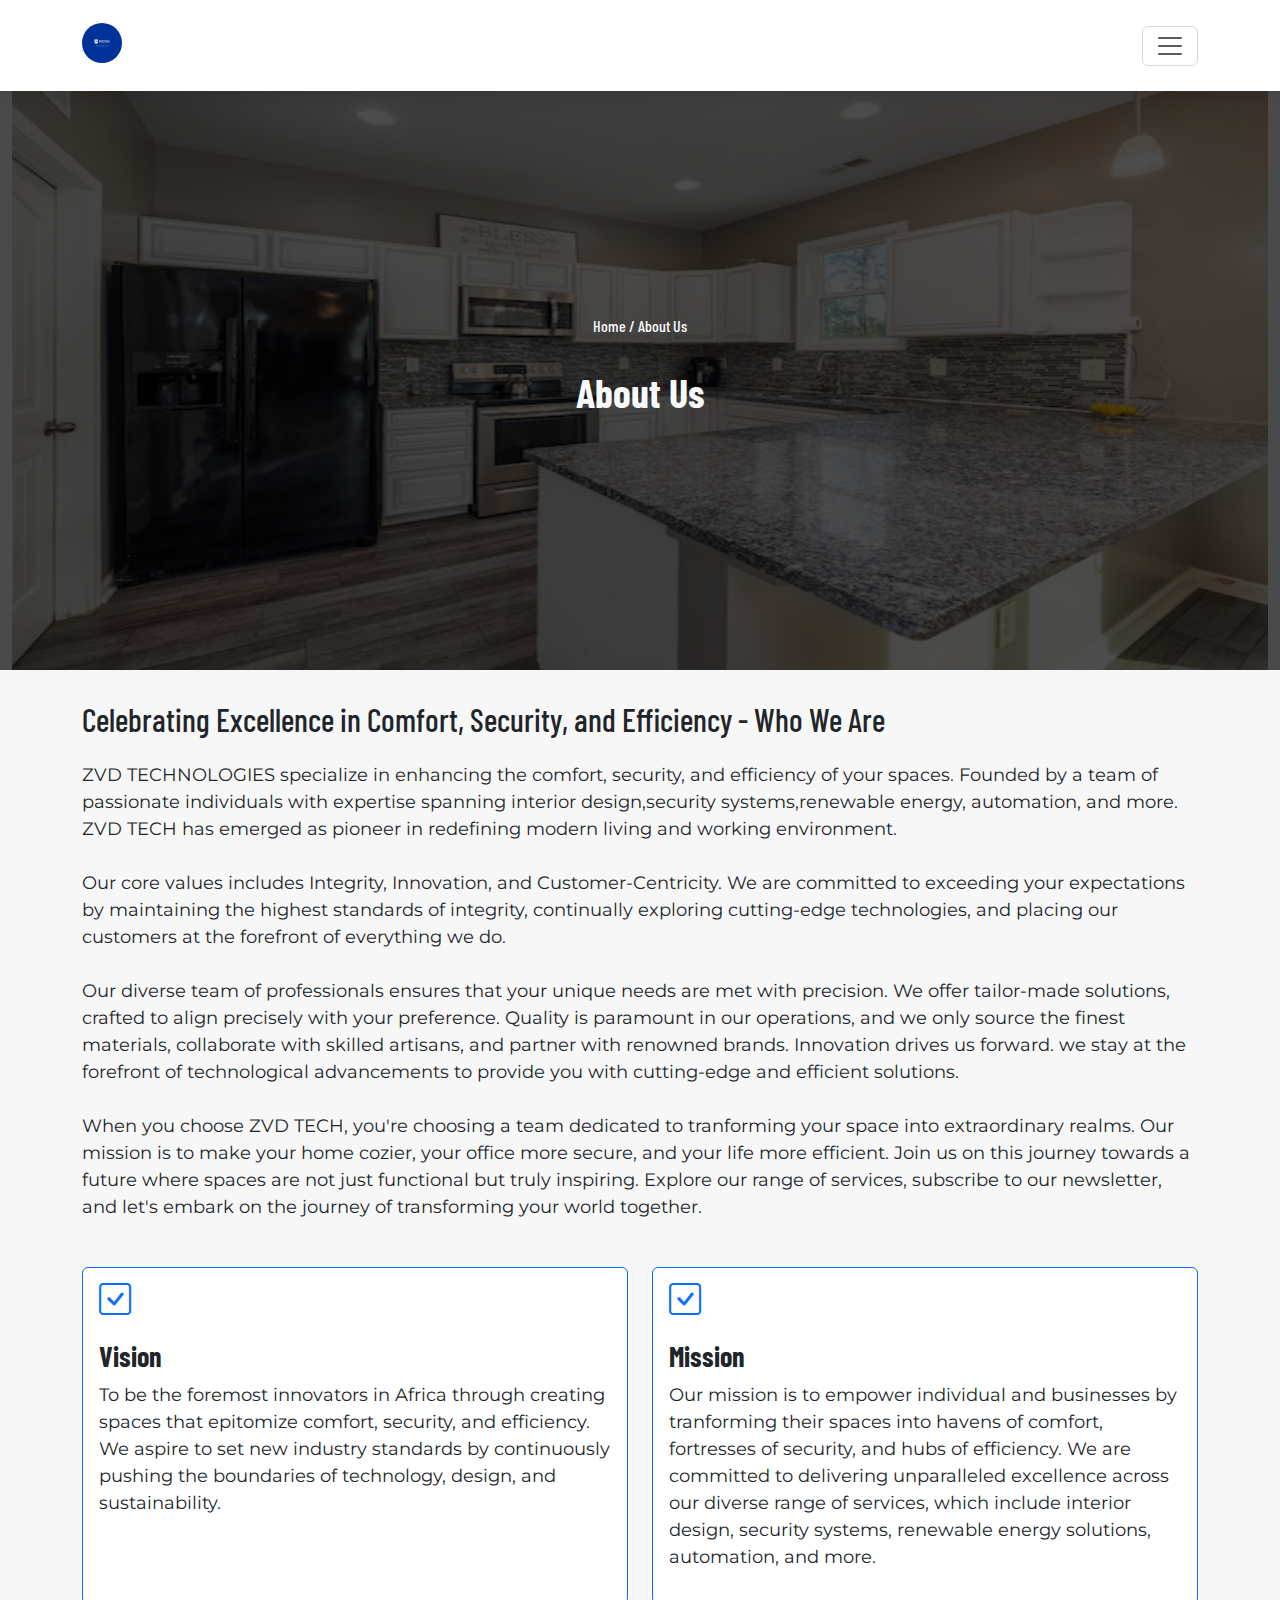
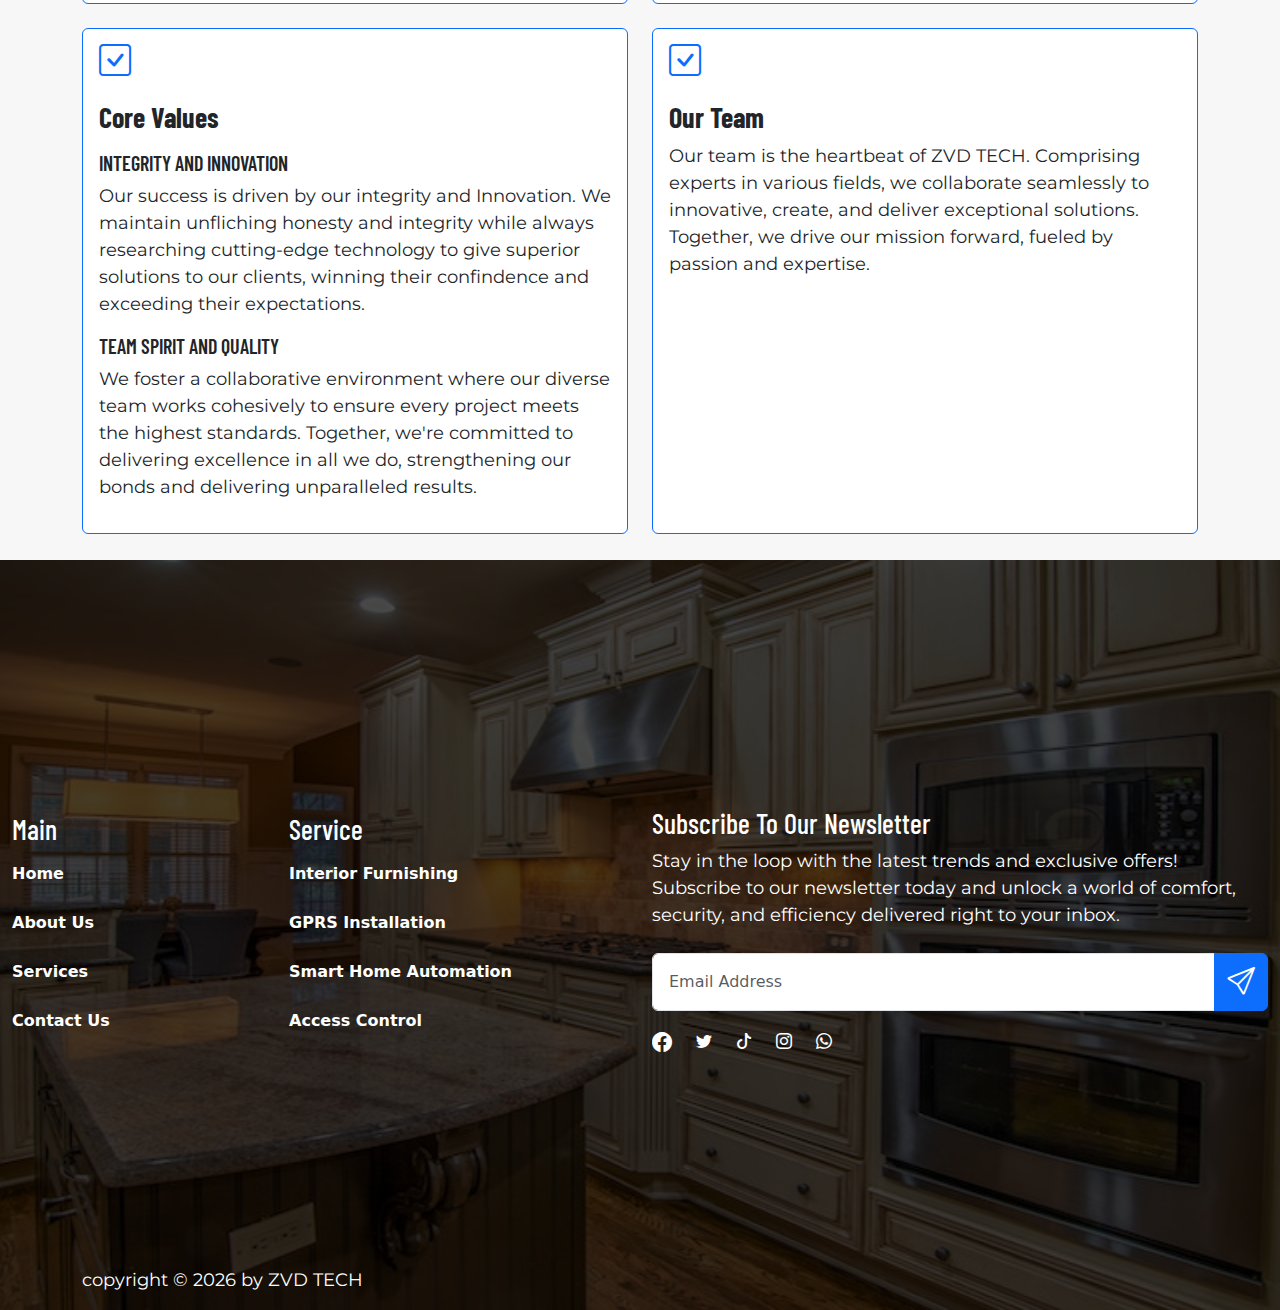
==== commit 70526c2c: "added link" ====
--- a/about.html
+++ b/about.html
@@ -6,8 +6,9 @@
   <meta name="viewport" content="width=device-width, initial-scale=1.0">
   <link rel="icon" type="image/png" sizes="32x32" href="FAVICON.png">
   <title>About us</title>
-  <link rel="stylesheet" href="bootstrap-5.2.2-dist/css/bootstrap.css">
-  <link rel="stylesheet" href="https://cdn.jsdelivr.net/npm/bootstrap-icons@1.10.5/font/bootstrap-icons.css">
+  <link href="https://cdn.jsdelivr.net/npm/bootstrap@5.3.3/dist/css/bootstrap.min.css" rel="stylesheet"
+    integrity="sha384-QWTKZyjpPEjISv5WaRU9OFeRpok6YctnYmDr5pNlyT2bRjXh0JMhjY6hW+ALEwIH" crossorigin="anonymous">
+    <link rel="stylesheet" href="https://cdn.jsdelivr.net/npm/bootstrap-icons@1.11.3/font/bootstrap-icons.min.css">
   <link rel="stylesheet" href="about.css">
   <link rel="stylesheet" href="general.css">
 </head>
@@ -235,7 +236,8 @@
   </footer>
 
 
-  <script src="bootstrap-5.2.2-dist/js/bootstrap.bundle.js"></script>
+  <script src="https://cdn.jsdelivr.net/npm/bootstrap@5.3.3/dist/js/bootstrap.bundle.min.js"
+    integrity="sha384-YvpcrYf0tY3lHB60NNkmXc5s9fDVZLESaAA55NDzOxhy9GkcIdslK1eN7N6jIeHz" crossorigin="anonymous"></script>
   <script src="app.js"></script>
 </body>
 
